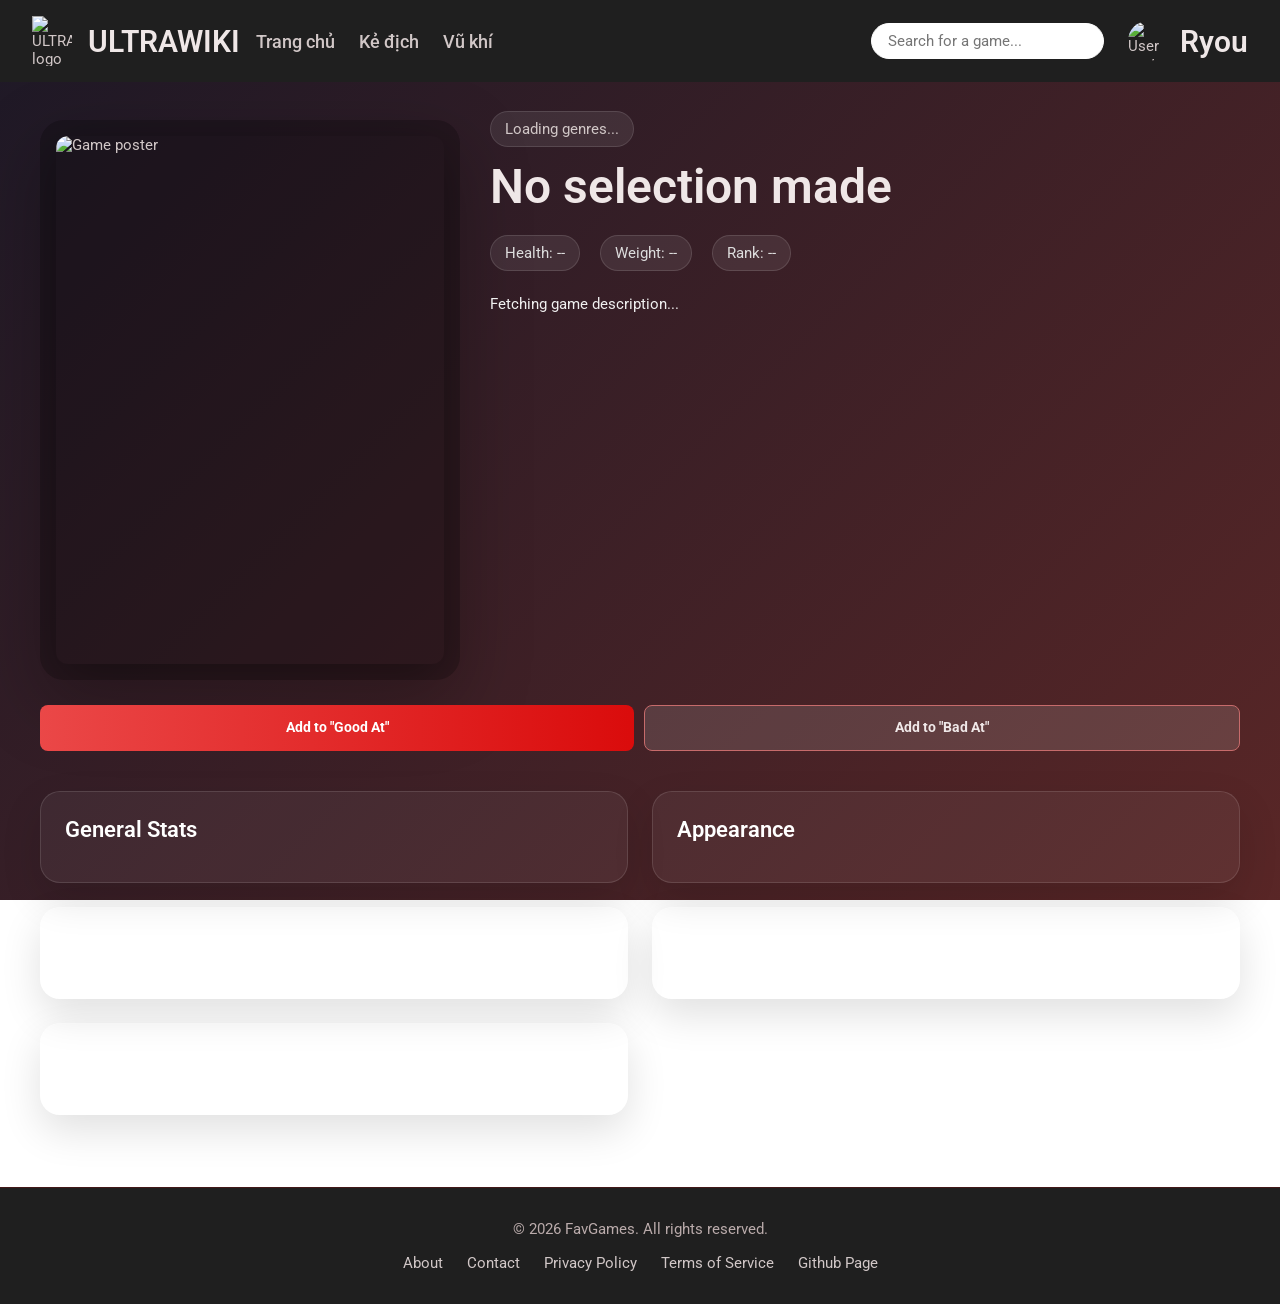
==== access/html/detail.html @ adbd4d89 "Add files via upload" ====
<!DOCTYPE html>
<html lang="en">
<head>
    <meta charset="UTF-8">
    <meta name="viewport" content="width=device-width, initial-scale=1.0">
    <title>FavGames - Game Details</title>
    <link rel="stylesheet" href="../css/index.css">
    <link rel="shortcut icon" href="../img/Logo.jpg" type="image/x-icon">
    <style>
        .main__container.container {
            display: block !important;
            align-items: stretch !important;
            justify-content: flex-start !important;
            width: 100%;
            max-width: none;
            padding: 0;
        }
        .game-detail-section {
            padding: calc(var(--header-height) + 4rem) 40px 40px;
            width: 100%;
            max-width: none;
            margin: 0;
        }
        .main__container {
            padding-top: 0;
        }
        .game-detail-grid {
            display: grid;
            grid-template-columns: minmax(320px, 420px) 1fr;
            gap: 30px;
            align-items: start;
        }

        .poster-card {
            background: rgba(0,0,0,0.25);
            border-radius: 24px;
            overflow: hidden;
            box-shadow: 0 24px 70px rgba(0,0,0,.25);
            aspect-ratio: 3 / 4;
            min-height: 420px;
            max-height: 640px;
            width: 100%;
            display: flex;
            justify-content: center;
            align-items: center;
            padding: 16px;
        }
        .poster-card img {
            width: auto;
            max-width: 100%;
            height: 100%;
            max-height: 100%;
            object-fit: contain;
            object-position: center;
        }
        .game-detail-meta {
            display: grid;
            gap: 20px;
        }
        .game-detail-meta h1 {
            font-size: 3rem;
            margin: 0;
        }
        .game-detail-meta .meta-row {
            display: flex;
            flex-wrap: wrap;
            gap: 12px 20px;
            color: #ddd;
        }
        .meta-pill {
            background: rgba(255,255,255,.08);
            border: 1px solid rgba(255,255,255,.12);
            border-radius: 999px;
            padding: 8px 14px;
            font-size: 0.95rem;
        }
        .game-detail-meta p {
            line-height: 1.8;
            color: #f0f0f0;
        }
        .detail-actions {
            display: flex;
            gap: 14px;
            flex-wrap: wrap;
        }
        .detail-actions .btn {
            padding: 14px 24px;
        }
        .detail-trailer,
        .detail-gallery {
            margin-top: 40px;
            display: grid;
            gap: 20px;
        }
        .detail-trailer iframe {
            width: 100%;
            min-height: 320px;
            border-radius: 18px;
            border: 0;
        }
        .detail-gallery {
            grid-template-columns: repeat(3, minmax(0, 1fr));
        }
        .detail-gallery img {
            width: 100%;
            height: 220px;
            object-fit: cover;
            border-radius: 18px;
            box-shadow: 0 16px 40px rgba(0,0,0,.18);
        }
        .detail-sections-grid {
            display: grid;
            grid-template-columns: repeat(2, minmax(280px, 1fr));
            gap: 24px;
            margin-top: 40px;
        }
        .detail-box {
            background: rgba(255,255,255,.05);
            border: 1px solid rgba(255,255,255,.12);
            border-radius: 20px;
            padding: 24px;
            box-shadow: 0 16px 40px rgba(0,0,0,.12);
        }
        .detail-box h2 {
            margin-top: 0;
            margin-bottom: 16px;
            font-size: 1.4rem;
            color: #fff;
        }
        .detail-list {
            display: grid;
            gap: 10px;
        }
        .detail-list-item {
            display: flex;
            justify-content: space-between;
            gap: 16px;
            padding: 12px 14px;
            border-radius: 14px;
            background: rgba(255,255,255,.04);
            border: 1px solid rgba(255,255,255,.07);
            color: #f2f2f2;
            font-size: 0.96rem;
        }
        .detail-list-item span:first-child {
            opacity: 0.78;
        }
        .detail-array {
            display: flex;
            flex-wrap: wrap;
            gap: 10px;
        }
        .detail-array-item {
            padding: 10px 14px;
            border-radius: 999px;
            background: rgba(255,255,255,.08);
            border: 1px solid rgba(255,255,255,.1);
        }
        @media (max-width: 960px) {
            .game-detail-grid {
                grid-template-columns: 1fr;
            }
            .detail-sections-grid {
                grid-template-columns: 1fr;
            }
            .detail-gallery {
                grid-template-columns: 1fr 1fr;
            }
        }
        @media (max-width: 640px) {
            .detail-gallery {
                grid-template-columns: 1fr;
            }
            .game-detail-meta h1 {
                font-size: 2.2rem;
            }
        }
    </style>
</head>
<body>
    <!-- header -->
    <header class="header">
        <div class="left__side__header">
            <div class="logo">
                <h1>ULTRAWIKI</h1>
                <img src="../img/Logo.jpg" alt="ULTRAWIKI logo" class="logo__img">
            </div>
            <nav class="navbar">
                <a href="../index.html" class="nav__link">Trang chủ</a>
                <a href="enemy.html" class="nav__link">Kẻ địch</a>
                <a href="weapon.html" class="nav__link">Vũ khí</a>
            </nav>
        </div>
        <div class="right__side__header">
            <input type="text" id="search-bar" placeholder="Search for a game...">
            <div class="account">
                <img src="../img/ryou yamada avatar.jpg" alt="User avatar" class="account__avatar">
                <h1 id="Username">Ryou</h1>
            </div>
        </div>
    </header>

    <main class="main__container container">
        <section class="game-detail-section">
            <div class="game-detail-grid">
                <div class="poster-card">
                    <img id="detail-poster" src="../img/Poster.jpg" alt="Game poster">
                </div>

                <div class="game-detail-meta">
                    <div class="detail-tags">
                        <span id="detail-genres" class="meta-pill">Loading genres...</span>
                    </div>
                    <h1 id="detail-title">Loading game title...</h1>
                    <div class="meta-row">
                        <span id="detail-release" class="meta-pill">Health: --</span>
                        <span id="detail-gametag" class="meta-pill">Weight: --</span>
                        <span id="detail-platform" class="meta-pill">Rank: --</span>
                    </div>
                    <p id="detail-description" class="game-detail__description">
                        Fetching game description...
                    </p>
                </div>
            </div>
            <div class="action-buttons" style="margin-top: 20px; display: flex; gap: 10px;">
    <button id="add-good-btn" class="btn btn-primary">Add to "Good At"</button>
    <button id="add-bad-btn" class="btn btn-secondary">Add to "Bad At"</button>
</div>

            <div class="detail-sections-grid">
                <section class="detail-box">
                    <h2 id="section-title-1">General Stats</h2>
                    <div id="detail-stats" class="detail-list"></div>
                </section>
                <section class="detail-box">
                    <h2 id="section-title-2">Appearance</h2>
                    <div id="detail-appearance" class="detail-array"></div>
                </section>
                <section class="detail-box">
                    <h2 id="section-title-3">Conditional Modifiers</h2>
                    <div id="detail-primary-fire" class="detail-list"></div>
                </section>
                <section class="detail-box">
                    <h2 id="section-title-4">Damage Modifiers</h2>
                    <div id="detail-alternate-fire" class="detail-list"></div>
                </section>
                <section class="detail-box">
                    <h2 id="section-title-5">Radiance Multipliers</h2>
                    <div id="detail-damage-modifiers" class="detail-list"></div>
                </section>
            </div>

        </section>
    </main>
    <footer class="footer">
        <p>&copy; 2026 FavGames. All rights reserved.</p>
        <nav class="navbar footer-nav">
            <a href="#" class="footer__link">About</a>
            <a href="#" class="footer__link">Contact</a>
            <a href="#" class="footer__link">Privacy Policy</a>
            <a href="#" class="footer__link">Terms of Service</a>
            <a href="#" class="footer__link">Github Page</a>
        </nav>
    </footer>
    <script src="../js/detail.js"></script>
    <script src="../js/index.js"></script>
</body>
</html>
---- access/css/index.css ----
/* GG fonts */
@import url('https://fonts.googleapis.com/css2?family=Geist:wght@100..900&family=Montserrat:ital,wght@0,100..900;1,100..900&family=Roboto:ital,wght@0,100..900;1,100..900&display=swap');

/*=============== GOOGLE FONTS ===============*/  
@import url('https://fonts.googleapis.com/css2?family=Geist:wght@100..900&family=Montserrat:ital,wght@0,100..900;1,100..900&family=Roboto:ital,wght@0,100..900;1,100..900&display=swap');


/*=============== VARIABLES CSS ===============*/
:root {
  --header-height: 3.5rem;

/*========== Colors (Dark Black & Red Theme) ==========*/

/* Dark black and red theme */
--hue: 0;

/* Red accent tones */
--first-color: hsl(0, 80%, 60%);
--first-color-alt: hsl(0, 90%, 45%);
--first-color-light: hsl(0, 80%, 70%);

/* Light text for dark backgrounds */
--title-color: hsl(0, 20%, 92%);
--text-color: hsl(0, 10%, 80%);
--text-color-light: hsl(0, 10%, 70%);

/* Dark backgrounds */
--white-color: hsl(0, 0%, 100%);
--body-color: hsl(0, 0%, 8%);
--container-color: hsl(0, 0%, 12%);

/* Dark shadow */
--shadow-color: hsla(0, 0%, 0%, 0.45);


  /*========== Font and typography ==========*/
  /*.5rem = 8px | 1rem = 16px ...*/
  --body-font:"Roboto", sans-serif;
  --biggest-font-size: 2rem;
  --h1-font-size: 1.5rem;
  --h2-font-size: 1.25rem;
  --h3-font-size: 1rem;
  --normal-font-size: .938rem;
  --small-font-size: .813rem;
  --smaller-font-size: .75rem;

  /*========== Font weight ==========*/
  --font-regular: 400;
  --font-medium: 500;
  --font-semi-bold: 600;

  /*========== z index ==========*/
  --z-tooltip: 10;
  --z-fixed: 100;
  --z-modal: 1000;
}

/*========== Responsive typography ==========*/
@media screen and (min-width: 1920px) {
  :root {
    --biggest-font-size: 4.5rem;
    --h1-font-size: 2.25rem;
    --h2-font-size: 1.5rem;
    --h3-font-size: 1.25rem;
    --normal-font-size: 1.125rem;
    --small-font-size: .875rem;
    --smaller-font-size: .813rem;
  }
}

/*=============== BASE ===============*/
* {
  box-sizing: border-box;
  padding: 0;
  margin: 0;
}

html {
  scroll-behavior: smooth;
}

body,
input,
textarea,
button {
  font-family: var(--body-font);
  font-size: var(--normal-font-size);
}

body {
  background-color: var(--body-color);
  color: var(--text-color);
  transition: background-color .4s;
}

input,
button,
textarea {
  border: none;
  outline: none;
}

h1, h2, h3, h4 {
  color: var(--title-color);
  font-weight: var(--font-semi-bold);
}

ul {
  list-style: none;
}

a {
  text-decoration: none;
}

img {
  display: block;
  max-width: 100%;
  height: auto;
}

/* Login */
/* New login page styles */
body {
  min-height: 100vh;
  background: linear-gradient(135deg, rgba(10, 5, 20, 0.92), hsl(0, 40%, 25%)), url('../img/background.jpg');
  background-size: cover;
  background-position: center;
  background-attachment: fixed;
}

.background__img {
  position: fixed;
  top: 0;
  left: 0;
  width: 100%;
  height: 100%;
  object-fit: cover;
  z-index: -1;
  opacity: 0.3;
}
.main__container {
  min-height: 100vh;
  display: flex;
  align-items: center;
  flex-direction: column;
  justify-content: center;
  padding: 1rem;
}

.login-card {
  width: min(380px, 100%);
  background: var(--container-color);
  border-radius: 16px;
  box-shadow: 0 16px 48px var(--shadow-color);
  padding: 1.75rem;
  display: flex;
  flex-direction: column;
  gap: 0.8rem;
  border: 1px solid hsl(0, 50%, 20%);
}

.login-card h1 {
  font-size: 1.8rem;
  margin-bottom: 0.15rem;
  color: var(--title-color);
}

.subheading {
  color: var(--text-color);
  margin-bottom: 0.9rem;
  font-size: 0.9rem;
}

.login-form {
  display: grid;
  gap: 0.7rem;
}

.form-message {
  color: var(--first-color);
  font-size: 0.9rem;
  min-height: 1.25rem;
  margin-top: 0.1rem;
}

.form-message.error {
  color: #ff6b6b;
}

.login-form label {
  font-weight: 600;
  color: var(--title-color);
  font-size: 0.85rem;
}

.login-form input {
  width: 100%;
  padding: 0.8rem 0.9rem;
  border: 1px solid hsl(0, 40%, 25%);
  border-radius: 8px;
  font-size: 0.9rem;
  color: var(--title-color);
  background: hsl(0, 0%, 12%);
  transition: border-color .2s, box-shadow .2s;
}

.login-form input:focus {
  border-color: var(--first-color);
  box-shadow: 0 0 0 3px rgba(10, 5, 20, 0.92);
}

.forgot-link {
  font-size: .85rem;
  color: var(--first-color-light);
  font-weight: 600;
  justify-self: end;
  transition: color 0.2s;
}

.forgot-link:hover {
  color: var(--first-color);
}

.btn {
  width: 100%;
  padding: 0.85rem;
  border-radius: 8px;
  cursor: pointer;
  font-weight: 700;
  font-size: 0.9rem;
  border: none;
  margin-top: 0.3rem;
}

.btn-primary {
  background: linear-gradient(90deg, var(--first-color) 0%, var(--first-color-alt) 100%);
  color: #fff;
  transition: transform .2s, box-shadow .2s;
}

.btn-primary:hover {
  transform: translateY(-2px);
  box-shadow: 0 8px 20px hsl(0, 40%, 20%);
}

.sign-up {
  text-align: center;
  color: var(--text-color-light);
  font-size: 0.85rem;
  margin-top: 0.3rem;
}

.sign-up a {
  color: var(--first-color-light);
  font-weight: 700;
  transition: color 0.2s;
}

.sign-up a:hover {
  color: var(--first-color);
}

@media (max-width: 500px) {
  .login-card {
    padding: 1.3rem;
  }

  .main__container {
    padding: 0.8rem;
  }

  .login-card h1 {
    font-size: 1.5rem;
  }
}

/* Header */
.header {
  background-color: var(--container-color);
  padding: 1rem 2rem;
  display: flex;
  align-items: center;
  justify-content: space-between;
  position: fixed;
  top: 0;
  left: 0;
  width: 100%;
  z-index: var(--z-fixed);
}

.left__side__header{
  display: flex;
  align-items: center;
  gap: 1rem;
}

.navbar {
  display: flex;
  gap: 1.5rem;
  align-items: center;
}

.footer {
  padding: 2rem 1rem;
  text-align: center;
  background: var(--container-color);
  border-top: 1px solid hsl(0, 45%, 18%);
  margin-top: 2rem;
  justify-content: center;
}

.footer p {
  color: var(--text-color-light);
  margin-bottom: 1rem;
}

.footer-nav {
  flex-wrap: wrap;
  justify-content: center;
  justify-content: center;
}

.footer__link {
  color: var(--text-color);
  font-size: 0.95rem;
  transition: color 0.2s;
}

.footer__link:hover {
  color: var(--first-color);
}

.nav__link {
  color: var(--text-color);
  font-weight: var(--font-medium);
  transition: color 0.2s;
  font-size: large;
}

.logo {
  display: flex;
  flex-direction: row-reverse;
  align-items: center;
  gap: 1rem;
}

.logo__img {
  width: 40px;
  height: 50px;
}

.right__side__header {
  display: flex;
  align-items: center;
  gap: 1.5rem;
}

#search-bar {
  padding: 0.5rem 1rem;
  border-radius: 20px;
  border: 1px solid hsl(0, 0%, 100%);
  background: hsl(0, 0%, 100%);
  color: var(--title-color);
  transition: border-color .2s, box-shadow .2s;
}

.account{
  display: flex;
  align-items: center;
  gap: 0.75rem;
}
.account__avatar {
  width: 40px;
  height: 40px;
  border-radius: 50%;
  object-fit: cover;
}

/* Game list vibe */
.intro-card {
  max-width: 900px;
  width: 100%;
  background: rgba(10, 5, 20, 0.92);
  border: 1px solid hsl(0, 45%, 18%);
  border-radius: 16px;
  padding: 1.8rem;
  margin-top: 5.2rem;
  display: flex;
  flex-direction: column;
  align-items: center;
  text-align: center;
  gap: 0.9rem;
  box-shadow: 0 16px 48px rgba(0, 0, 0, 0.35);
}

.intro-card h1 {
  font-size: 2rem;
  color: var(--title-color);
}

.button-group {
  display: flex;
  gap: 0.75rem;
  flex-wrap: wrap;
  justify-content: center;
  width: 100%;
  max-width: 420px;
}

.btn-secondary {
  background: rgba(255, 255, 255, 0.12);
  color: var(--title-color);
  border: 1px solid hsl(0, 45%, 60%);
}

.profile-section {
  max-width: 1200px;
  width: 100%;
  margin: 6rem auto 3rem;
  padding: 1rem;
}

.profile-grid {
  display: grid;
  grid-template-columns: 320px 1fr;
  gap: 2rem;
  align-items: start;
}

.profile-card {
  background: rgba(20, 12, 35, 0.92);
  border: 1px solid hsl(0, 45%, 18%);
  border-radius: 24px;
  padding: 2rem;
  box-shadow: 0 24px 60px rgba(0, 0, 0, 0.22);
}

.profile-avatar-wrap {
  width: 140px;
  height: 140px;
  margin: 0 auto 1.25rem;
  border-radius: 50%;
  overflow: hidden;
  border: 4px solid var(--first-color);
}

.profile-avatar {
  width: 100%;
  height: 100%;
  object-fit: cover;
}

.profile-card h1 {
  margin-bottom: 0.25rem;
  text-align: center;
}

.profile-username {
  text-align: center;
  color: var(--first-color-light);
  margin-bottom: 1rem;
}

.profile-description {
  color: var(--text-color-light);
  line-height: 1.8;
  margin-bottom: 1.5rem;
}

.profile-meta {
  list-style: none;
  display: grid;
  gap: 0.85rem;
  margin-bottom: 1.5rem;
}

.profile-meta li {
  background: rgba(255, 255, 255, 0.04);
  border: 1px solid hsla(0, 30%, 80%, 0.12);
  border-radius: 16px;
  padding: 1rem 1.2rem;
  color: var(--text-color-light);
}

.profile-actions {
  display: flex;
  gap: 1rem;
  flex-wrap: wrap;
  justify-content: center;
}

.weapon-display {
  display: flex;
  flex-direction: column;
  gap: 1.5rem;
}

.weapon-panel {
  background: rgba(255, 255, 255, 0.04);
  border: 1px solid rgba(255, 255, 255, 0.08);
  border-radius: 24px;
  padding: 1.25rem;
}

.weapon-panel-header {
  margin-bottom: 1rem;
}

.section-title {
  font-size: 1.35rem;
  margin: 0 0 0.35rem;
  color: #fff;
}

.section-subtitle {
  margin: 0;
  color: rgba(255, 255, 255, 0.68);
  font-size: 0.95rem;
}

.game-carousel {
  position: relative;
  overflow: hidden;
}

.carousel-container {
  display: flex;
  align-items: center;
  gap: 0.5rem;
}

.game-grid {
  display: flex;
  overflow-x: auto;
  scroll-snap-type: x mandatory;
  gap: 1rem;
  padding: 0.3rem 0.1rem;
  scroll-behavior: smooth;
  -webkit-overflow-scrolling: touch;
  flex: 1;
}

.game-card {
  flex: 0 0 220px;
  min-width: 220px;
  height: 240px;
  border: 1px solid hsl(0, 40%, 25%);
  border-radius: 14px;
  overflow: hidden;
  box-shadow: 0 12px 30px rgba(0, 0, 0, 0.24);
  transition: transform .2s, box-shadow .2s;
  background-size: cover;
  background-position: center;
  position: relative;
  display: flex;
  align-items: flex-end;
}

.game-card:hover {
  transform: translateY(-4px);
}

.game-card-info {
  width: 100%;
  background: linear-gradient(180deg, rgba(0,0,0,0) 0%, rgba(0,0,0,0.72) 100%);
  padding: 1rem;
  color: #fff;
}

.game-card-info h3 {
  margin: 0 0 0.35rem;
  font-size: 1rem;
}

.game-card-info p {
  margin: 0;
  font-size: 0.9rem;
  color: rgba(255,255,255,0.8);
}

.enemies-section, .weapons-section {
  max-width: 1200px;
  width: 100%;
  margin: 6rem auto 3rem;
  padding: 1rem;
}

.enemies-section h1, .weapons-section h1 {
  text-align: center;
  margin-bottom: 2rem;
  color: #fff;
}

.enemies-grid, .weapons-grid {
  display: grid;
  grid-template-columns: repeat(auto-fill, minmax(250px, 1fr));
  gap: 1.5rem;
}

.enemy-card, .weapon-card {
  background: rgba(255, 255, 255, 0.04);
  border: 1px solid rgba(255, 255, 255, 0.08);
  border-radius: 14px;
  padding: 1rem;
  transition: transform 0.2s;
  cursor: pointer;
}

.enemy-card:hover, .weapon-card:hover {
  transform: translateY(-4px);
}

.enemy-card img, .weapon-card img {
  width: 100%;
  height: 150px;
  object-fit: cover;
  border-radius: 8px;
  margin-bottom: 0.5rem;
}

.enemy-card h3, .weapon-card h3 {
  margin: 0 0 0.5rem;
  color: #fff;
  font-size: 1.1rem;
}

.enemy-card p, .weapon-card p {
  margin: 0;
  color: rgba(255, 255, 255, 0.8);
  font-size: 0.9rem;
}

.game-list-section {
  max-width: 1200px;
  width: 100%;
  margin: 2.5rem auto 3rem;
  padding: 0 1rem;
}

.category-label {
  color: var(--title-color);
  font-size: 1.5rem;
  margin: 1.5rem 0 0.9rem;
  font-weight: 700;
}

.game-carousel {
  position: relative;
}

.game-grid {
  display: flex;
  overflow-x: auto;
  scroll-snap-type: x mandatory;
  gap: 1rem;
  padding: 0.3rem 0.1rem;
  scroll-behavior: smooth;
  -webkit-overflow-scrolling: touch;
}

.game-card-link {
  display: block;
  text-decoration: none;
  color: inherit;
}

.game-grid::-webkit-scrollbar {
  height: 10px;
}

.game-grid::-webkit-scrollbar-thumb {
  background: hsl(0, 50%, 40%);
  border-radius: 999px;
}

.game-card {
  flex: 0 0 220px;
  min-width: 220px;
  height: 240px;
  border: 1px solid hsl(0, 40%, 25%);
  border-radius: 14px;
  overflow: hidden;
  box-shadow: 0 12px 30px rgba(0, 0, 0, 0.24);
  transition: transform .2s, box-shadow .2s;
  background-size: cover;
  background-position: center;
  position: relative;
  display: flex;
  align-items: flex-end;
}

.carousel-btn {
  position: absolute;
  top: 50%;
  transform: translateY(-50%);
  border: none;
  background: rgba(0, 0, 0, 0.55);
  color: #fff;
  width: 36px;
  height: 36px;
  border-radius: 50%;
  cursor: pointer;
  z-index: 10;
  display: flex;
  align-items: center;
  justify-content: center;
  font-size: 1.1rem;
  transition: background 0.2s;
}

.carousel-btn:hover {
  background: rgba(180, 40, 40, 0.8);
}

.carousel-btn.prev {
  left: 0.25rem;
}

.carousel-btn.next {
  right: 0.25rem;
}

#addEnemy {
  background: var(--first-color);
  color: #fff;
  border: none;
  padding: 0.75rem 1.25rem;
  border-radius: 8px;
  font-weight: 600;
  cursor: pointer;
  margin-bottom: 1rem;
  transition: background 0.2s, transform .2s;
  justify-self: end;
}

.enemy-form-container {
  width: 100%;
  background: rgba(15, 15, 40, 0.95);
  border: 1px solid hsla(0, 60%, 70%, 0.16);
  border-radius: 16px;
  padding: 1.2rem;
  margin-bottom: 1.5rem;
}

.enemy-form-table {
  width: 100%;
  border-collapse: separate;
  border-spacing: 0 1rem;
}

.enemy-form-table td {
  padding: 0.2rem 0.3rem;
  vertical-align: top;
}

.enemy-form-table label {
  display: block;
  margin-bottom: 0.4rem;
  color: var(--title-color);
  font-size: 0.9rem;
}

.enemy-form-table input,
.enemy-form-table textarea,
.enemy-form-table select {
  width: 100%;
  padding: 0.9rem 1rem;
  border-radius: 12px;
  border: 1px solid hsl(0, 40%, 25%);
  background: hsl(0, 0%, 12%);
  color: var(--title-color);
  resize: vertical;
}

.enemy-form-actions {
  display: flex;
  gap: 0.9rem;
  margin-top: 1rem;
  flex-wrap: wrap;
}

.enemy-form-actions .btn-secondary {
  background: transparent;
  color: var(--first-color);
  border: 1px solid var(--first-color);
}

@media (max-width: 900px) {
  .carousel-btn {
    width: 30px;
    height: 30px;
    font-size: 0.95rem;
  }
}

.game-card:hover {
  transform: translateY(-3px);
  box-shadow: 0 14px 28px rgba(0, 0, 0, 0.35);
}

.game-card::before {
  content: '';
  position: absolute;
  inset: 0;
  background: linear-gradient(to top, rgba(0, 0, 0, 0.65), rgba(0, 0, 0, 0.1));
}

.game-card .game-card-info {
  position: relative;
  z-index: 1;
  width: 100%;
  padding: 0.85rem;
  color: #fff;
}

.game-card .game-card-info h3 {
  margin: 0;
  font-size: 1.15rem;
}

.game-card .game-card-info p {
  margin: 0.35rem 0 0;
  font-size: 0.88rem;
  color: rgba(255, 255, 255, 0.9);
}

#detail-poster {
  width: 100%;
  max-width: 400px;
  border-radius: 12px;
  box-shadow: 0 16px 48px rgba(0, 0, 0, 0.35);
  justify-content: center;
  align-self: center;
}
@media (max-width: 768px) {
  .intro-card {
    margin-top: 6rem;
    padding: 1.4rem;
  }

  .game-card img {
    height: 150px;
  }
}

.btn-danger {
    background-color: #ff4d4d;
    color: white;
    border: none;
    padding: 8px 16px;
    cursor: pointer;
    border-radius: 4px;
    margin-top: 5px;
}

.btn-danger:hover {
    background-color: #cc0000;
}

/* Modal Background */
.modal {
    position: fixed;
    top: 0; left: 0;
    width: 100%; height: 100%;
    background: rgba(0, 0, 0, 0.7);
    display: flex;
    justify-content: center;
    align-items: center;
    z-index: 1000;
}

/* Modal Box */
.modal-content {
    background: #1a1a1a; /* Màu tối hợp với style game */
    padding: 20px;
    border-radius: 8px;
    width: 400px;
    color: white;
}

.form-group { margin-bottom: 15px; }
.form-group label { display: block; margin-bottom: 5px; }
.form-group input, .form-group textarea {
    width: 100%;
    padding: 8px;
    background: #333;
    border: 1px solid #444;
    color: white;
}

.modal-actions {
    display: flex;
    gap: 10px;
    justify-content: flex-end;
    margin-top: 20px;
}
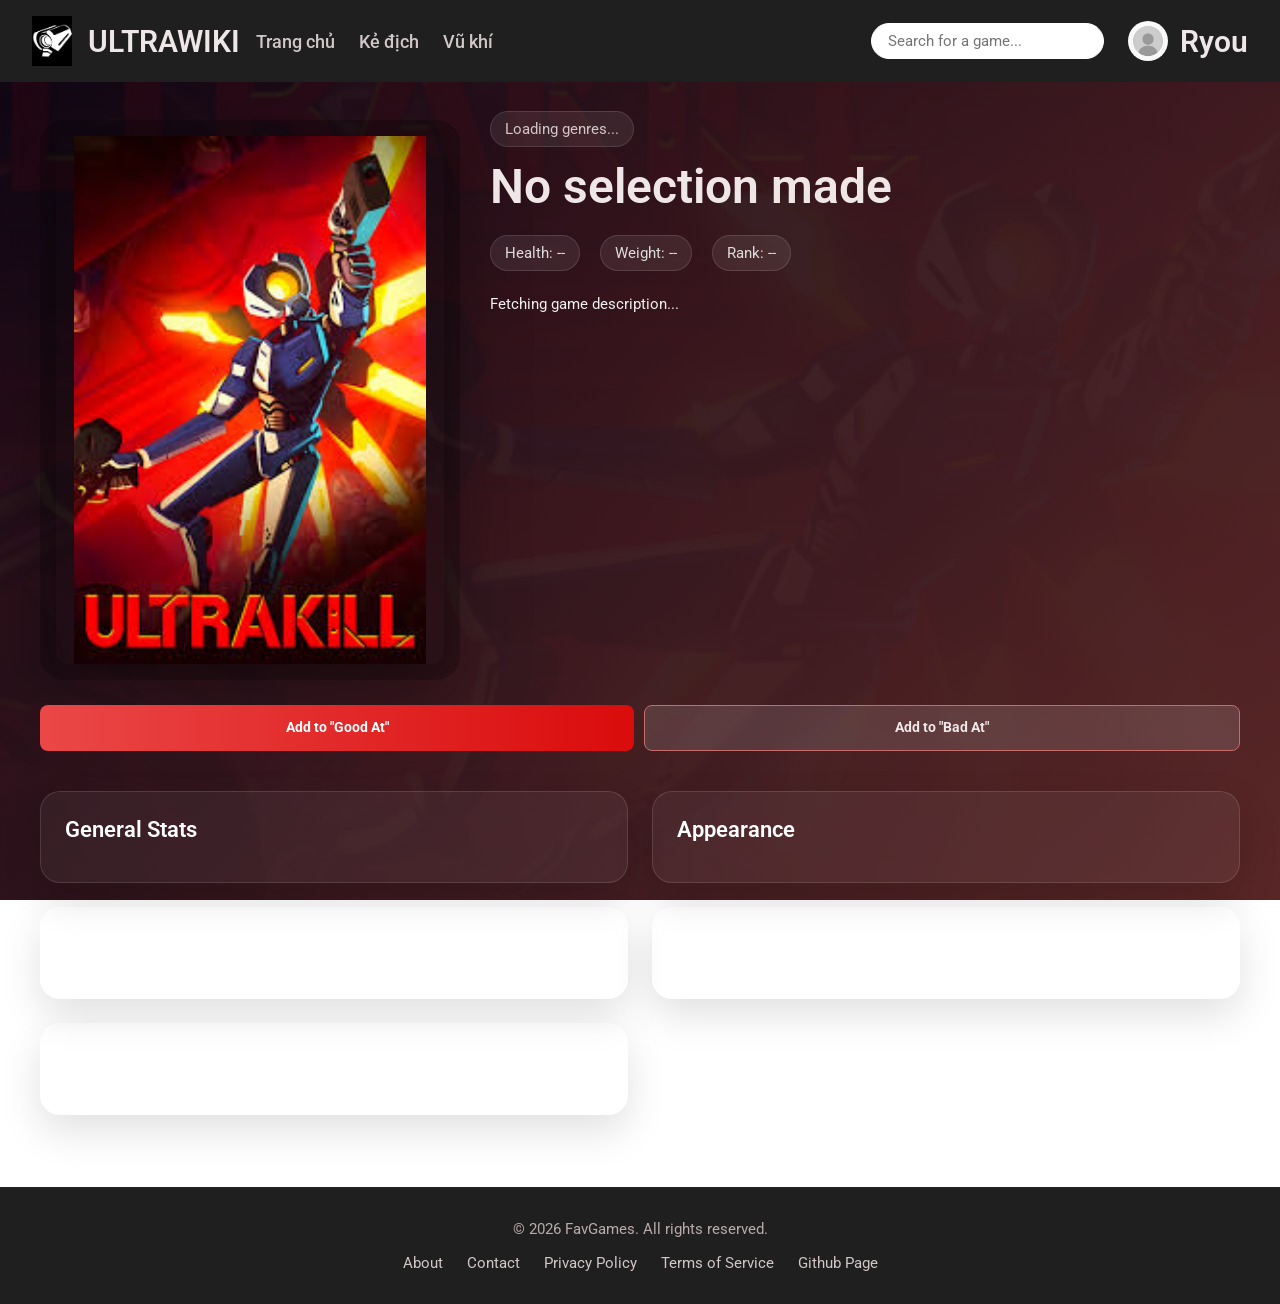
==== commit 8fd14f5b: "Add files via upload" ====
--- a/access/html/detail.html
+++ b/access/html/detail.html
@@ -186,7 +186,7 @@
                 <img src="../img/Logo.jpg" alt="ULTRAWIKI logo" class="logo__img">
             </div>
             <nav class="navbar">
-                <a href="../index.html" class="nav__link">Trang chủ</a>
+                <a href="../../index.html" class="nav__link">Trang chủ</a>
                 <a href="enemy.html" class="nav__link">Kẻ địch</a>
                 <a href="weapon.html" class="nav__link">Vũ khí</a>
             </nav>
